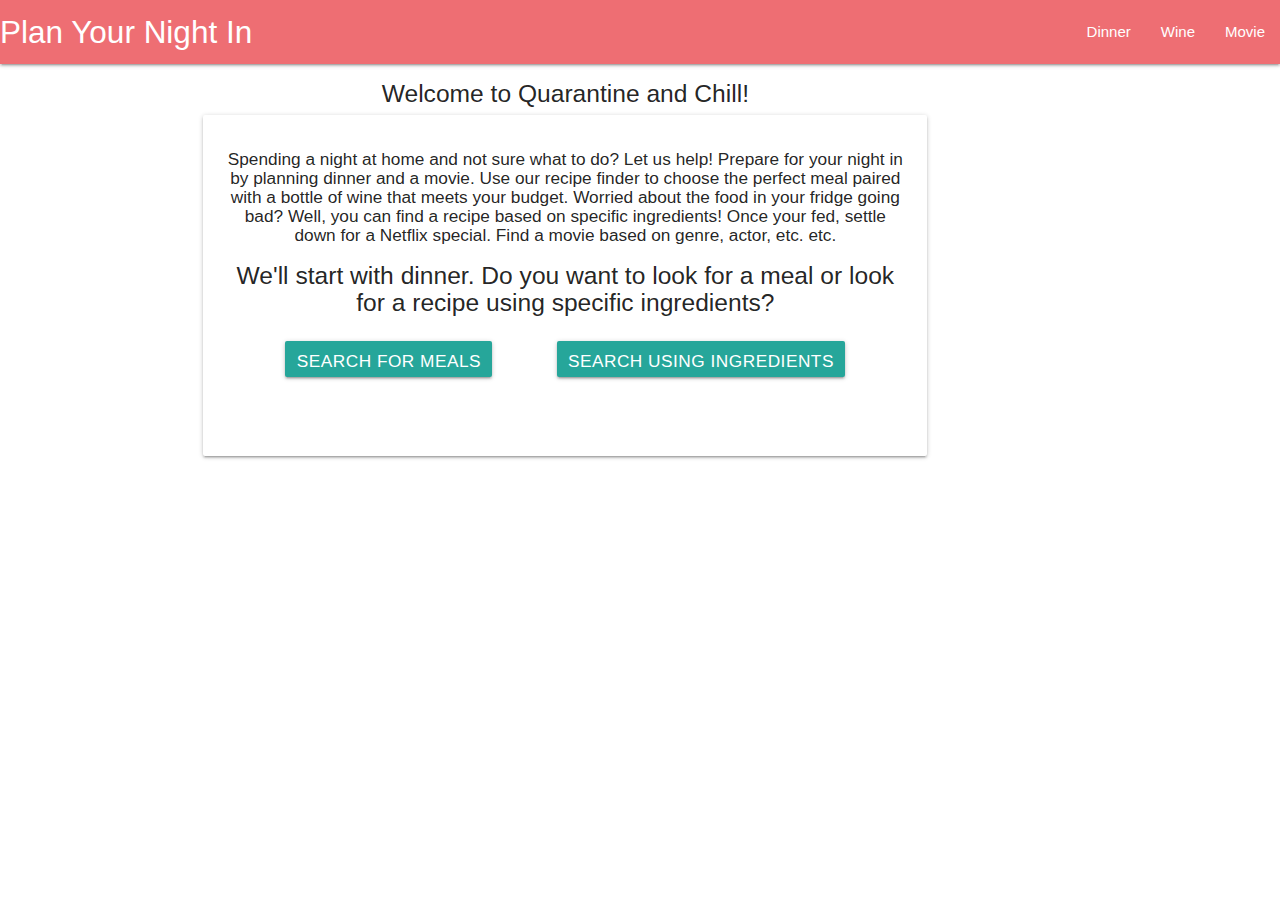
==== index.html @ 462df7f9 "merging" ====
<!DOCTYPE html>
<html lang="en">

<head>
    <meta charset="UTF-8">
    <meta http-equiv="X-UA-Compatible" content="IE=edge">
    <meta name="viewport" content="width=device-width, initial-scale=1.0">
    <link rel="stylesheet" href="https://cdnjs.cloudflare.com/ajax/libs/materialize/1.0.0/css/materialize.min.css">
    <link rel="stylesheet" href="./assets/css/style.css">
    <link href="https://fonts.googleapis.com/icon?family=Material+Icons" rel="stylesheet">
    <title>Quarantine and Chill</title>
</head>

<body>
    <nav>
        <div class="nav-wrapper">
            <a class="brand-logo" id="home-btn">Plan Your Night In</a>
            <ul id="nav-mobile" class="right hide-on-med-and-down">
                <li><a id="dinner-btn">Dinner</a></li>
                <li><a id="wine-btn">Wine</a></li>
                <li><a href="#" onclick="generateNetflixform()">Movie</a></li>
            </ul>
        </div>
    </nav>
    <div class="container">
        <div class="row" id ="main-window">
            <div class="col s12 m10 center-align" id="header">
                <h5>Welcome to Quarantine and Chill!</5>
                    <div class="card-panel" id="landing-page">
                        <h6>Spending a night at home and not sure what to do? Let us help! Prepare for your night in by
                            planning dinner and a movie. Use our recipe finder to choose the perfect meal paired with a
                            bottle of wine that meets your budget. Worried about the food in your fridge going bad?
                            Well, you can find a recipe based on specific ingredients! Once your fed, settle down for a
                            Netflix special. Find a movie based on genre, actor, etc. etc.<br></h6>
                        <h5>We'll start with dinner. Do you want to look for a meal or look for a recipe using specific
                            ingredients?</h5>
                        <div class="row">
                            <form class="col s12">
                                <div class="row">
                                    <div class="input-field col s10 offset-s1">
                                        <a href="index.html" class="btn waves-effect waves-light col" id="recipe-search-btn">
                                            <h6>Search for meals</h6>
                                        </a>
                                        <a href="index.html" class="btn waves-effect waves-light col right-align" id="ingredient-search-btn">
                                            <h6>Search using Ingredients</h6>
                                        </a>
                                    </div>
                                </div>
                            </form>
                        </div>
                    </div>
            </div>
        </div>
        <div class="row hide" id="ingredient-search">
            <div class="col s12 m10 center-align" id="header">
                <h5>Add your ingredients</5>
                    <div class="card-panel" id="ingredient-input">
                        <h6>Enter the ingredients you already have at home in the field below. To enter multiple
                            ingredients, separate each item with a space.<br>The "maximize" button will look for recipes
                            with the highest number of ingredients you've included. The "minimize" button will look for
                            recipes that require the fewest ingredients that aren't included.</h6>
                        <div class="row">
                            <div class="input-field col s6">
                                <input placeholder="Add ingredients" id="ingredients-add" name="ingredients-add" type="text" class="validate">
                                <label for="ingredients-add"></label>
                                <a class="btn waves-effect waves-light col" id="add-ingredient-btn">
                                    <h6>Add ingredient</h6>
                                </a>
                            </div>
                        </div>
                        <div class="row">
                            <div class="col s9 m10">
                                <ul class="left-align" id="ingredients-list"></ul>
                            </div>
                            <!-- <div class="chips chips-initial">
                                <i class="close material-icons">close</i>
                            </div> -->
                            <div class="col s3 m2" id="buttons">
                                <p>
                                    <label>
                                        <input type="checkbox" class="filled-in" checked="checked" id="maximize-btn" />
                                        <span>Maximize</span>
                                    </label>
                                </p>
                                <p>
                                    <label>
                                        <input type="checkbox" class="filled-in" checked="checked" id="minimize-btn" />
                                        <span>Minimize</span>
                                    </label>
                                </p>
                            </div>
                            <a class="btn waves-effect waves-light col" id="recipe-ingredient-btn">
                                <h6>Search for a recipe</h6>
                            </a>
                            <!-- <a class="btn waves-effect waves-light col" id="save-pantry-btn">
                                <h6>Save ingredients</h6>
                            </a> -->
                        </div>
                    </div>
            </div>
        </div>
    </div>

    <script src="https://cdnjs.cloudflare.com/ajax/libs/materialize/1.0.0/js/materialize.min.js"></script>
    <script src="./assets/js/script.js"></script>
    <script src="./assets/js/netflix.js"></script>
</body>

</html>
---- assets/css/style.css ----
#recipe-search-btn {
    float:left;
}
#ingredient-search-btn {
    float:right;
}

.netflix img {
    max-height: 250px;
    object-fit: cover;
    width: 100%;
}

.netflix {
    height: 400px;
    position:relative;
    font-size: 15px;
}
.save {
    position:absolute; 
    bottom:0; 
    height: 25px;
    max-height: 25px;
}

@media screen and (max-width: 850px) {
    #recipe-search-btn {
        float:none;
    }
    #ingredient-search-btn {
        float:none;
    }

    /* #header h5 {

    } */
}
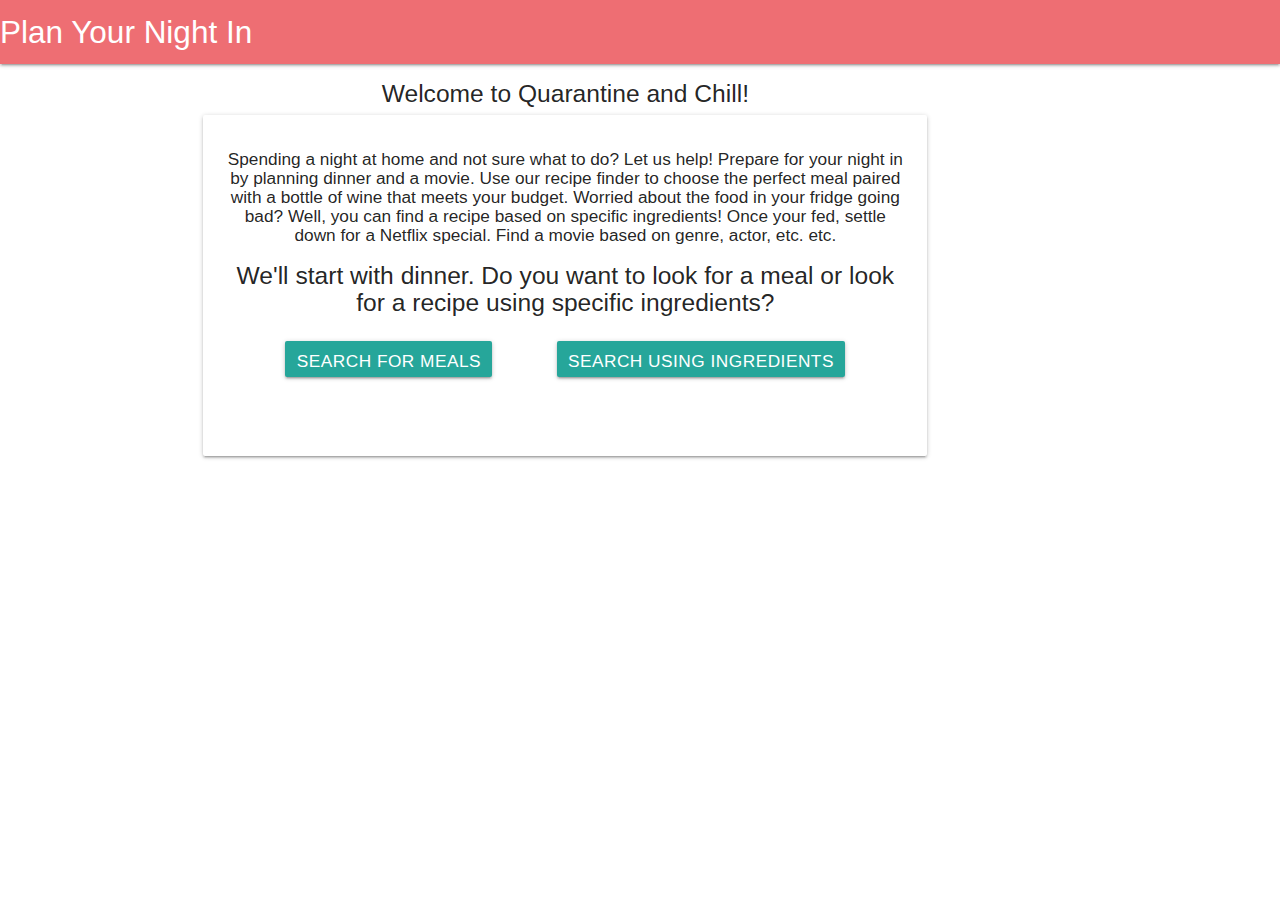
==== commit a414998a: "merging again" ====
--- a/index.html
+++ b/index.html
@@ -8,6 +8,7 @@
     <link rel="stylesheet" href="https://cdnjs.cloudflare.com/ajax/libs/materialize/1.0.0/css/materialize.min.css">
     <link rel="stylesheet" href="./assets/css/style.css">
     <link href="https://fonts.googleapis.com/icon?family=Material+Icons" rel="stylesheet">
+
     <title>Quarantine and Chill</title>
 </head>
 
@@ -15,11 +16,11 @@
     <nav>
         <div class="nav-wrapper">
             <a class="brand-logo" id="home-btn">Plan Your Night In</a>
-            <ul id="nav-mobile" class="right hide-on-med-and-down">
+            <!-- <ul id="nav-mobile" class="right hide-on-med-and-down">
                 <li><a id="dinner-btn">Dinner</a></li>
                 <li><a id="wine-btn">Wine</a></li>
                 <li><a href="#" onclick="generateNetflixform()">Movie</a></li>
-            </ul>
+            </ul> -->
         </div>
     </nav>
     <div class="container">
@@ -100,7 +101,7 @@
             </div>
         </div>
     </div>
-
+    <script type = "text/javascript" src = "https://code.jquery.com/jquery-2.1.1.min.js"></script>
     <script src="https://cdnjs.cloudflare.com/ajax/libs/materialize/1.0.0/js/materialize.min.js"></script>
     <script src="./assets/js/script.js"></script>
     <script src="./assets/js/netflix.js"></script>
--- a/assets/css/style.css
+++ b/assets/css/style.css
@@ -24,11 +24,18 @@
 }
 
 @media screen and (max-width: 850px) {
+    #home-btn {
+        padding:0px;
+        min-width:235px;
+    }
     #recipe-search-btn {
         float:none;
+        min-width:175px;
+        margin-bottom:20px;
     }
     #ingredient-search-btn {
         float:none;
+        min-width:245px;
     }
 
     /* #header h5 {
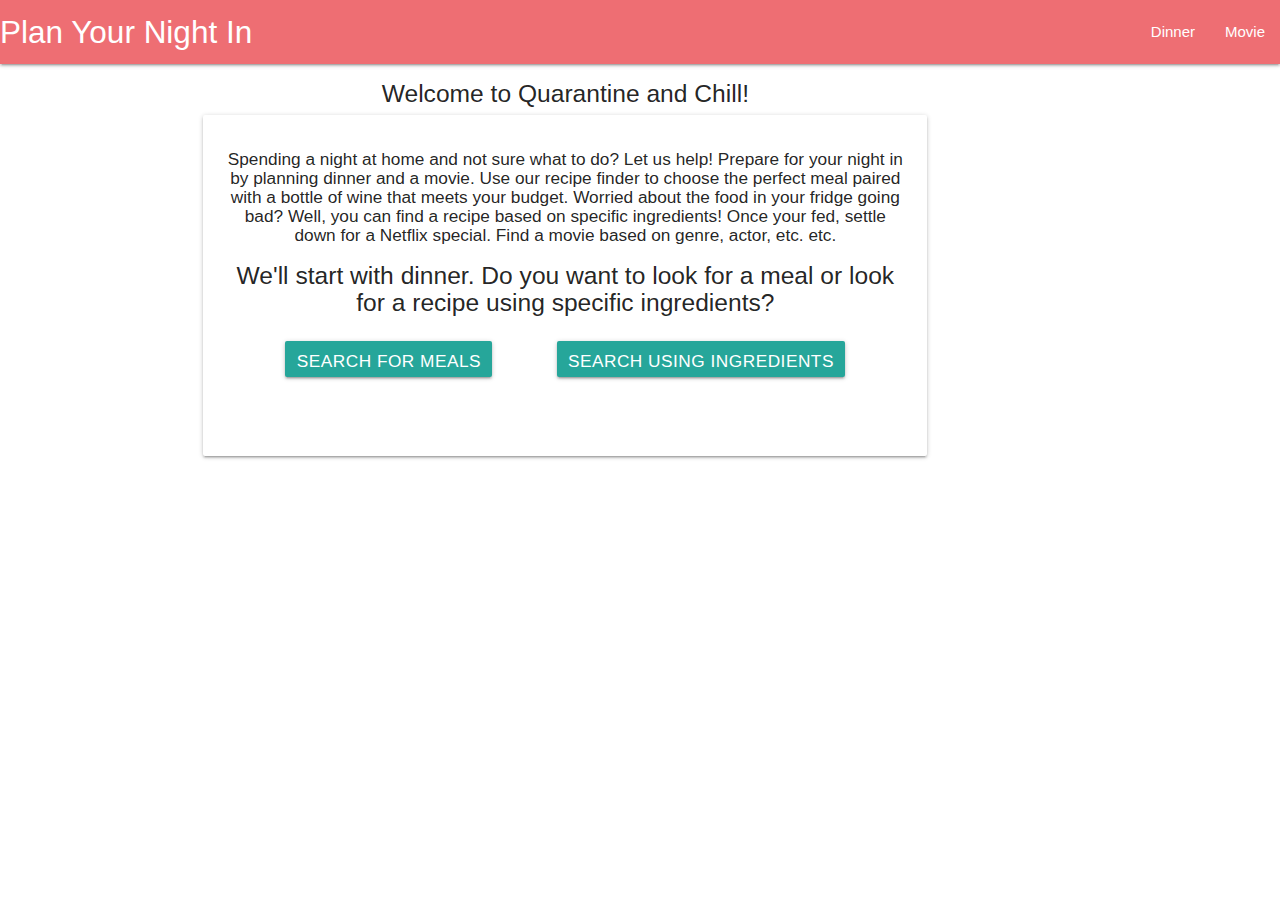
==== commit bfb8731a: "update" ====
--- a/index.html
+++ b/index.html
@@ -8,7 +8,6 @@
     <link rel="stylesheet" href="https://cdnjs.cloudflare.com/ajax/libs/materialize/1.0.0/css/materialize.min.css">
     <link rel="stylesheet" href="./assets/css/style.css">
     <link href="https://fonts.googleapis.com/icon?family=Material+Icons" rel="stylesheet">
-
     <title>Quarantine and Chill</title>
 </head>
 
@@ -16,11 +15,10 @@
     <nav>
         <div class="nav-wrapper">
             <a class="brand-logo" id="home-btn">Plan Your Night In</a>
-            <!-- <ul id="nav-mobile" class="right hide-on-med-and-down">
-                <li><a id="dinner-btn">Dinner</a></li>
-                <li><a id="wine-btn">Wine</a></li>
+            <ul id="nav-mobile" class="right hide-on-med-and-down">
+                <li><a href="index.html" id="dinner-btn">Dinner</a></li>
                 <li><a href="#" onclick="generateNetflixform()">Movie</a></li>
-            </ul> -->
+            </ul>
         </div>
     </nav>
     <div class="container">
@@ -70,13 +68,13 @@
                             </div>
                         </div>
                         <div class="row">
-                            <div class="col s9 m10">
+                            <div class="col s10">
                                 <ul class="left-align" id="ingredients-list"></ul>
                             </div>
                             <!-- <div class="chips chips-initial">
                                 <i class="close material-icons">close</i>
                             </div> -->
-                            <div class="col s3 m2" id="buttons">
+                            <div class="col s2" id="buttons">
                                 <p>
                                     <label>
                                         <input type="checkbox" class="filled-in" checked="checked" id="maximize-btn" />
@@ -101,7 +99,7 @@
             </div>
         </div>
     </div>
-    <script type = "text/javascript" src = "https://code.jquery.com/jquery-2.1.1.min.js"></script>
+
     <script src="https://cdnjs.cloudflare.com/ajax/libs/materialize/1.0.0/js/materialize.min.js"></script>
     <script src="./assets/js/script.js"></script>
     <script src="./assets/js/netflix.js"></script>
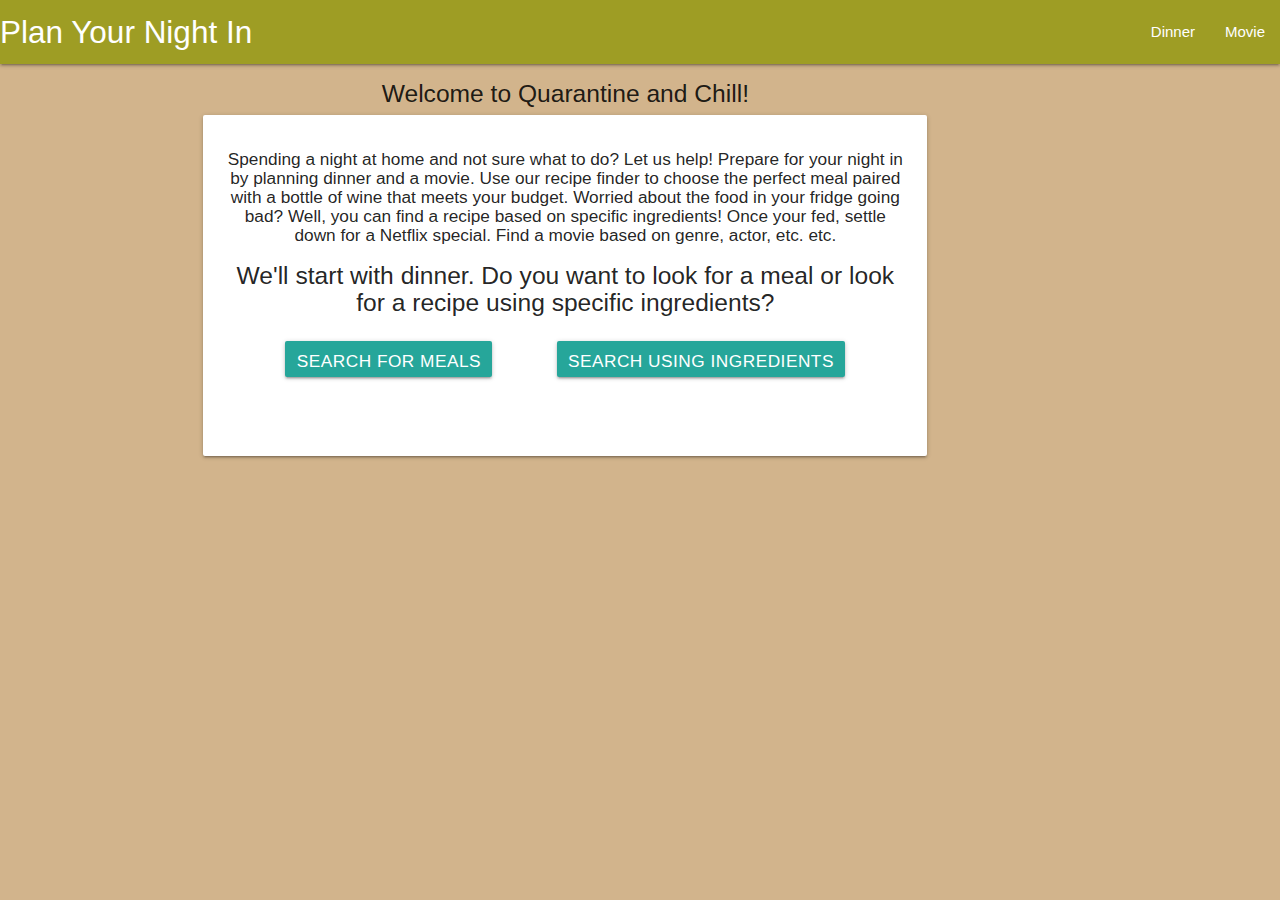
==== commit 4b5f5e1a: "committing" ====
--- a/index.html
+++ b/index.html
@@ -8,12 +8,13 @@
     <link rel="stylesheet" href="https://cdnjs.cloudflare.com/ajax/libs/materialize/1.0.0/css/materialize.min.css">
     <link rel="stylesheet" href="./assets/css/style.css">
     <link href="https://fonts.googleapis.com/icon?family=Material+Icons" rel="stylesheet">
+
     <title>Quarantine and Chill</title>
 </head>
 
 <body>
     <nav>
-        <div class="nav-wrapper">
+        <div class="nav-wrapper lime darken-3">
             <a class="brand-logo" id="home-btn">Plan Your Night In</a>
             <ul id="nav-mobile" class="right hide-on-med-and-down">
                 <li><a href="index.html" id="dinner-btn">Dinner</a></li>
@@ -68,13 +69,13 @@
                             </div>
                         </div>
                         <div class="row">
-                            <div class="col s10">
+                            <div class="col s9 m10">
                                 <ul class="left-align" id="ingredients-list"></ul>
                             </div>
                             <!-- <div class="chips chips-initial">
                                 <i class="close material-icons">close</i>
                             </div> -->
-                            <div class="col s2" id="buttons">
+                            <div class="col s3 m2" id="buttons">
                                 <p>
                                     <label>
                                         <input type="checkbox" class="filled-in" checked="checked" id="maximize-btn" />
@@ -99,7 +100,7 @@
             </div>
         </div>
     </div>
-
+    <script type = "text/javascript" src = "https://code.jquery.com/jquery-2.1.1.min.js"></script>
     <script src="https://cdnjs.cloudflare.com/ajax/libs/materialize/1.0.0/js/materialize.min.js"></script>
     <script src="./assets/js/script.js"></script>
     <script src="./assets/js/netflix.js"></script>
--- a/assets/css/style.css
+++ b/assets/css/style.css
@@ -1,3 +1,7 @@
+body {
+    background-color:tan
+}
+
 #recipe-search-btn {
     float:left;
 }
@@ -13,6 +17,7 @@
 
 .netflix {
     height: 400px;
+    max-width:300px;
     position:relative;
     font-size: 15px;
 }
@@ -22,6 +27,10 @@
     height: 25px;
     max-height: 25px;
 }
+
+/* .card {
+    min-width:385px;
+} */
 
 @media screen and (max-width: 850px) {
     #home-btn {
@@ -37,8 +46,4 @@
         float:none;
         min-width:245px;
     }
-
-    /* #header h5 {
-
-    } */
-}+}
